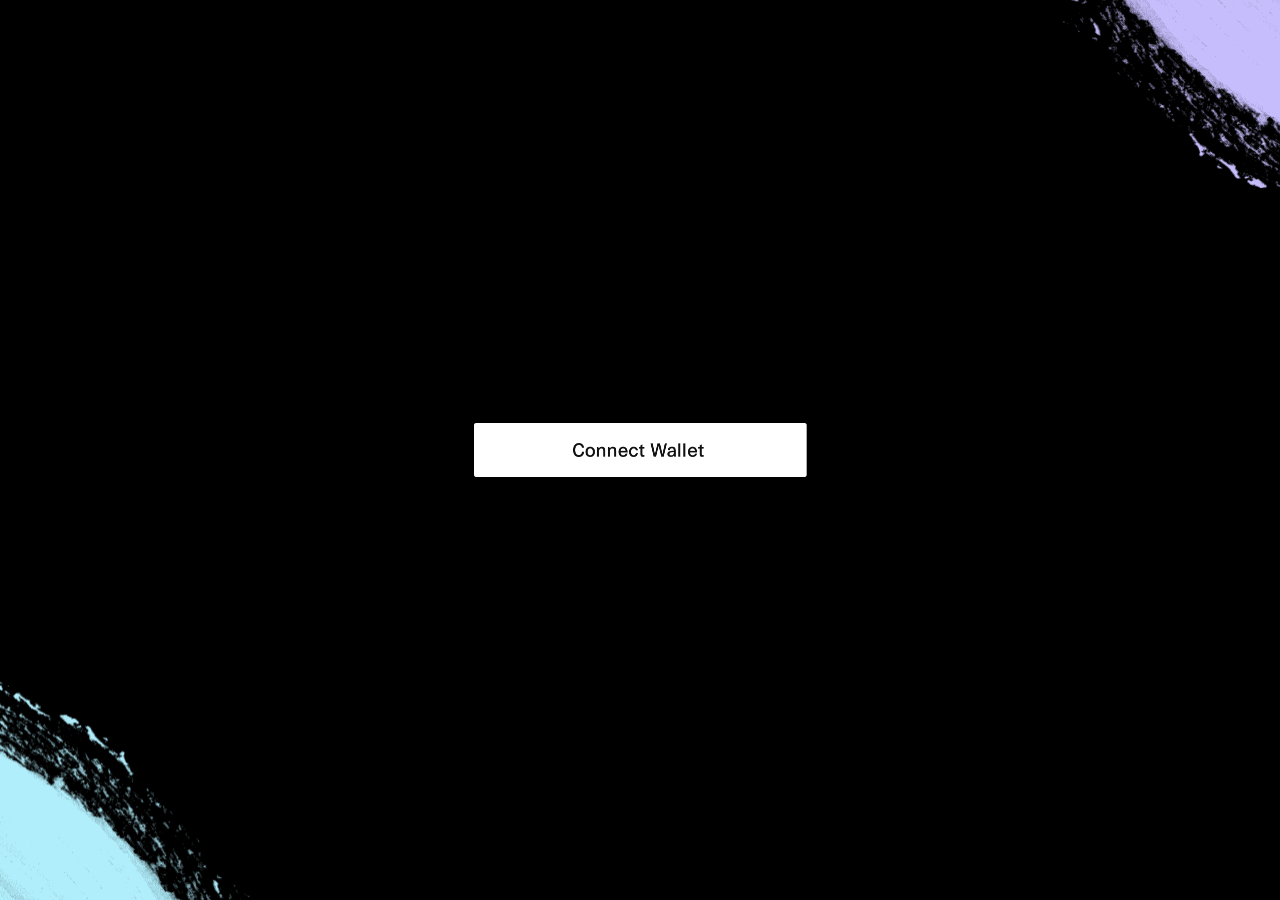
==== index.html @ 92d4a894 "working" ====
<!DOCTYPE html>
<html>
  <head>
    <meta charset="utf-8" />
    <meta name="viewport" content="width=device-width, user-scalable=no" />
    <title>Demo Dapp</title>
    <link href="style.css" rel="stylesheet" type="text/css" />
    <script src="https://cdn.plaid.com/link/v2/stable/link-initialize.js"></script>

    <style>
      html,
      body {
        height: 100%;
        width: 100%;
        background: #000;
      }
      html,
      body,
      div {
        margin: 0;
        padding: 0;
      }

      body {
        display: flex;
        align-items: center;
        justify-content: center;
        color: white;
        -webkit-touch-callout: none;
        /* iOS Safari */
        -webkit-user-select: none;
        /* Safari */
        -khtml-user-select: none;
        /* Konqueror HTML */
        -moz-user-select: none;
        /* Old versions of Firefox */
        -ms-user-select: none;
        /* Internet Explorer/Edge */
        user-select: none;
        /* Non-prefixed version, currently
                                  supported by Chrome, Edge, Opera and Firefox */
      }

      .top {
        background-image: url("brushstroke_purple.png");
        background-position: top right;
        background-repeat: no-repeat;
        background-size: 399px 434px;
        height: 100vh;
        width: 100vw;
        position: absolute;
      }

      .bottom {
        background-image: url("brushstroke_blue.png");
        background-position: bottom -100px left;
        background-origin: 100 0;
        background-repeat: no-repeat;
        background-size: 423px 548px;
        height: 100vh;
        width: 100vw;
        position: absolute;
      }

      .wrapper {
        display: flex;
        flex-direction: column;
        align-items: center;
      }

      @keyframes fadeIn {
        0% {
          opacity: 0;
        }

        100% {
          opacity: 1;
        }
      }

      .done {
        transform: scale(0.7);
        background-image: url("pill.png");
        background-size: 374px 48.5px;
        background-repeat: no-repeat;
        width: 374px;
        height: 48.5px;
        margin-bottom: 50px;
        opacity: 0;
        animation: fadeIn 1s;
        /*animation-timing-function: ease-out;*/
        animation-delay: 1s;
        animation-fill-mode: forwards;
        /* When the spec is finished */
      }

      .icons {
        background-image: url("icons.png");
        background-size: 109px 59px;
        width: 109px;
        height: 59px;
        margin-bottom: 50px;
      }

      .btn {
        background-image: url("cta.png");
        background-size: 332.5px 54px;
        background-repeat: no-repeat;
        width: 333px;
        height: 54px;
        z-index: 100;
        cursor: pointer;
      }

      .btn.hover {
        opacity: 0.9;
      }

      .hidden {
        display: none;
      }
    </style>
  </head>

  <body>
    <script src="script.js"></script>

    <div class="top"></div>
    <div class="bottom"></div>
    <div class="wrapper">
      <div class="done hidden"></div>
      <!--<div class="icons"></div>-->
      <div
        class="btn"
        onclick="navigator.platform !== 'iPhone' && connect()"
        ontouchstart='document.getElementsByClassName("btn")[0].classList.add("hover")'
        ontouchend='document.getElementsByClassName("btn")[0].classList.remove("hover"); connect()'
      ></div>
    </div>

    <!--
  This script places a badge on your repl's full-browser view back to your repl's cover
  page. Try various colors for the theme: dark, light, red, orange, yellow, lime, green,
  teal, blue, blurple, magenta, pink!
  --></body>

  <script>
    window.connect = async function () {
      const plaidWeb3 = await Plaid.web3();
      const handler = plaidWeb3.createEthereumOnboarding({
        // retrieve from https://dashboard.plaid.com/team/wallet-onboard
        token: "link-sandbox-b05993eb-9eb9-4ff2-8573-1264c033f071",
        chain: {
          // RPC gateway URL to use for non-wallet methods
          rpcUrl: "https://cloudflare-eth.com/v1/mainnet",
          // EVM chain ID in hexadecimal format as described in https://eips.ethereum.org/EIPS/eip-695
          // See https://chainlist.org/ for a list of common chains
          chainId: "0x1",
        },
        onSuccess: async (provider) => {
          // provider is an EIP-1193 compatible JavaScript object https://eips.ethereum.org/EIPS/eip-1193
          // provider can be used by other libraries to request more data
          document.getElementsByClassName("btn")[0].classList.add("hidden");
          document.getElementsByClassName("icons")[0] &&
            document.getElementsByClassName("icons")[0].classList.add("hidden");
          document.getElementsByClassName("done")[0].classList.remove("hidden");
        },
        onExit: (error, metadata) => {
          // Optional callback, called if the user exits without connecting a wallet
          // See https://plaid.com/docs/link/web/#onexit for details
        },
      });
      handler.open();
    };
  </script>
</html>
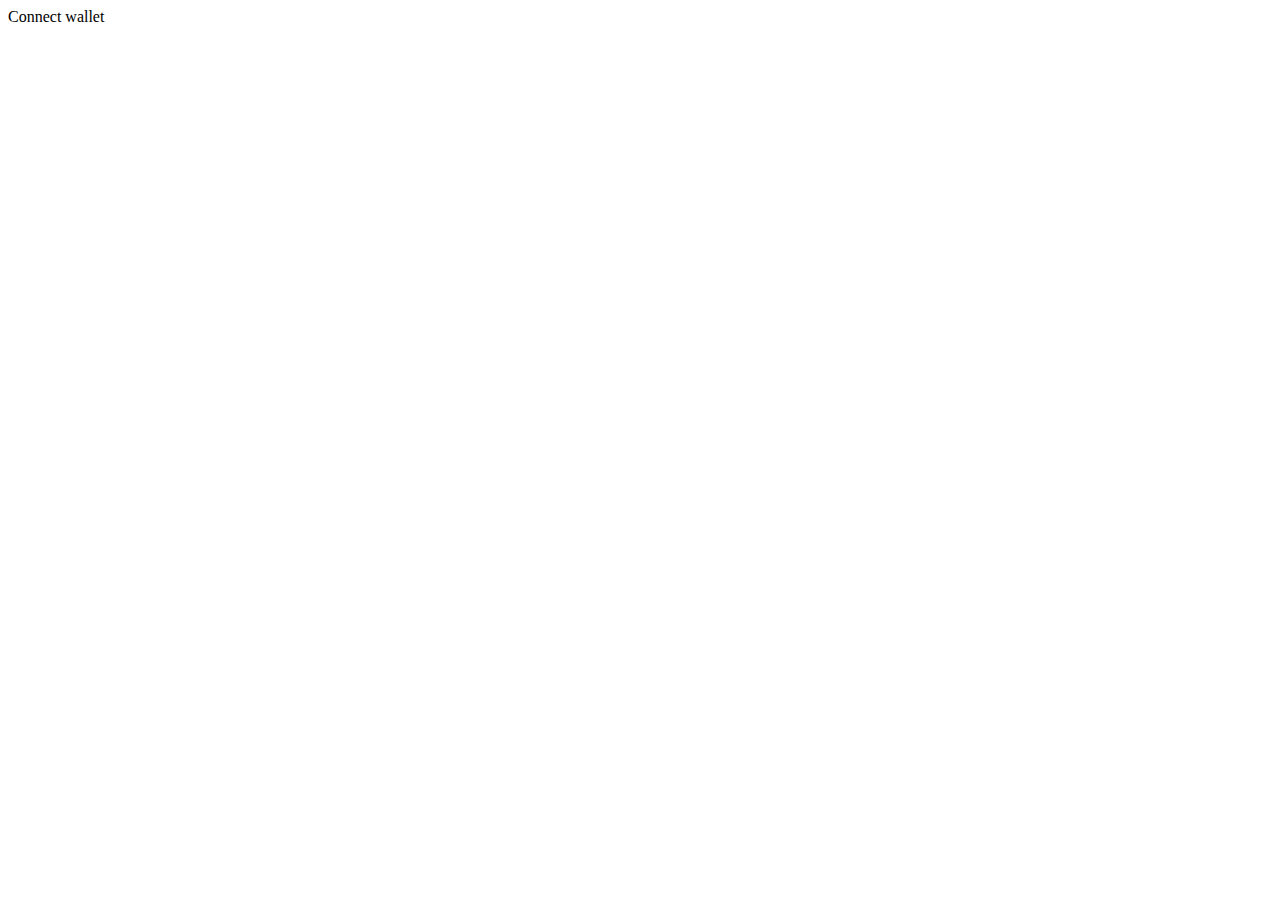
==== commit 154acf48: "Switch to mainnet" ====
--- a/index.html
+++ b/index.html
@@ -4,173 +4,104 @@
     <meta charset="utf-8" />
     <meta name="viewport" content="width=device-width, user-scalable=no" />
     <title>Demo Dapp</title>
-    <link href="style.css" rel="stylesheet" type="text/css" />
-    <script src="https://cdn.plaid.com/link/v2/stable/link-initialize.js"></script>
-
-    <style>
-      html,
-      body {
-        height: 100%;
-        width: 100%;
-        background: #000;
-      }
-      html,
-      body,
-      div {
-        margin: 0;
-        padding: 0;
-      }
-
-      body {
-        display: flex;
-        align-items: center;
-        justify-content: center;
-        color: white;
-        -webkit-touch-callout: none;
-        /* iOS Safari */
-        -webkit-user-select: none;
-        /* Safari */
-        -khtml-user-select: none;
-        /* Konqueror HTML */
-        -moz-user-select: none;
-        /* Old versions of Firefox */
-        -ms-user-select: none;
-        /* Internet Explorer/Edge */
-        user-select: none;
-        /* Non-prefixed version, currently
-                                  supported by Chrome, Edge, Opera and Firefox */
-      }
-
-      .top {
-        background-image: url("brushstroke_purple.png");
-        background-position: top right;
-        background-repeat: no-repeat;
-        background-size: 399px 434px;
-        height: 100vh;
-        width: 100vw;
-        position: absolute;
-      }
-
-      .bottom {
-        background-image: url("brushstroke_blue.png");
-        background-position: bottom -100px left;
-        background-origin: 100 0;
-        background-repeat: no-repeat;
-        background-size: 423px 548px;
-        height: 100vh;
-        width: 100vw;
-        position: absolute;
-      }
-
-      .wrapper {
-        display: flex;
-        flex-direction: column;
-        align-items: center;
-      }
-
-      @keyframes fadeIn {
-        0% {
-          opacity: 0;
-        }
-
-        100% {
-          opacity: 1;
-        }
-      }
-
-      .done {
-        transform: scale(0.7);
-        background-image: url("pill.png");
-        background-size: 374px 48.5px;
-        background-repeat: no-repeat;
-        width: 374px;
-        height: 48.5px;
-        margin-bottom: 50px;
-        opacity: 0;
-        animation: fadeIn 1s;
-        /*animation-timing-function: ease-out;*/
-        animation-delay: 1s;
-        animation-fill-mode: forwards;
-        /* When the spec is finished */
-      }
-
-      .icons {
-        background-image: url("icons.png");
-        background-size: 109px 59px;
-        width: 109px;
-        height: 59px;
-        margin-bottom: 50px;
-      }
-
-      .btn {
-        background-image: url("cta.png");
-        background-size: 332.5px 54px;
-        background-repeat: no-repeat;
-        width: 333px;
-        height: 54px;
-        z-index: 100;
-        cursor: pointer;
-      }
-
-      .btn.hover {
-        opacity: 0.9;
-      }
-
-      .hidden {
-        display: none;
-      }
-    </style>
+    <link href="styles.css" rel="stylesheet" type="text/css" />
   </head>
 
   <body>
-    <script src="script.js"></script>
-
     <div class="top"></div>
     <div class="bottom"></div>
     <div class="wrapper">
       <div class="done hidden"></div>
-      <!--<div class="icons"></div>-->
-      <div
-        class="btn"
-        onclick="navigator.platform !== 'iPhone' && connect()"
-        ontouchstart='document.getElementsByClassName("btn")[0].classList.add("hover")'
-        ontouchend='document.getElementsByClassName("btn")[0].classList.remove("hover"); connect()'
-      ></div>
+      <div class="btn" id="connect-btn" onclick="connectPlaid()">
+        Connect wallet
+      </div>
+      <div class="btn hidden" id="mint-btn" onclick="mint()"></div>
     </div>
+  </body>
+  <script src="script.js"></script>
+  <script src="https://cdn.plaid.com/link/v2/stable/link-initialize.js"></script>
+  <script>
+    window.connectPlugin = async function () {
+      // Check if plugin is installed
+      if (!window.ethereum) {
+        document.getElementById("connect-btn").innerHTML = "No plugin detected";
+        return;
+      }
 
-    <!--
-  This script places a badge on your repl's full-browser view back to your repl's cover
-  page. Try various colors for the theme: dark, light, red, orange, yellow, lime, green,
-  teal, blue, blurple, magenta, pink!
-  --></body>
+      let accounts;
+      try {
+        accounts = await window.ethereum.request({
+          method: "eth_requestAccounts",
+        });
+      } catch (e) {
+        document.getElementById("connect-btn").innerHTML =
+          "eth_requestAccounts error";
+        return;
+      }
 
-  <script>
-    window.connect = async function () {
-      const plaidWeb3 = await Plaid.web3();
+      if (!accounts[0]) {
+        return;
+      }
+
+      try {
+        await window.ethereum.request({
+          method: "wallet_switchEthereumChain",
+          params: [{ chainId: "0x1" }],
+        });
+      } catch (e) {
+        // Documented MetaMask behavior
+        if (e.code === 4902) {
+          document.getElementById("connect-btn").innerHTML =
+            "Needs wallet_addEthereumChain";
+        } else {
+          document.getElementById("connect-btn").innerHTML =
+            "wallet_switchEthereumChain error";
+        }
+        return;
+      }
+
+      onConnect(window.ethereum);
+    };
+
+    window.connectPlaid = async function () {
+      document.getElementById("connect-btn").classList.add("hidden");
+
+      const plaidWeb3 = await window.Plaid.web3();
+      const chain = {
+        // RPC gateway URL to use for non-wallet methods
+        rpcUrl: "https://cloudflare-eth.com/v1/mainnet",
+        // EVM chain ID in hexadecimal format as described in https://eips.ethereum.org/EIPS/eip-695
+        // See https://chainlist.org/ for a list of common chains
+        chainId: "0x1",
+      };
+
+      const provider = await plaidWeb3.getCurrentEthereumProvider(chain);
+
+      let isActivated = false;
+      if (provider) {
+        isActivated = await plaidWeb3.isProviderActive(provider);
+      }
+      if (isActivated) {
+        onConnect(provider);
+        return;
+      }
+
       const handler = plaidWeb3.createEthereumOnboarding({
         // retrieve from https://dashboard.plaid.com/team/wallet-onboard
-        token: "link-sandbox-b05993eb-9eb9-4ff2-8573-1264c033f071",
-        chain: {
-          // RPC gateway URL to use for non-wallet methods
-          rpcUrl: "https://cloudflare-eth.com/v1/mainnet",
-          // EVM chain ID in hexadecimal format as described in https://eips.ethereum.org/EIPS/eip-695
-          // See https://chainlist.org/ for a list of common chains
-          chainId: "0x1",
-        },
+        token: "link-sandbox-8b51f147-68ce-4183-8ad6-b7e0f8713d51",
+        chain: chain,
         onSuccess: async (provider) => {
-          // provider is an EIP-1193 compatible JavaScript object https://eips.ethereum.org/EIPS/eip-1193
-          // provider can be used by other libraries to request more data
-          document.getElementsByClassName("btn")[0].classList.add("hidden");
-          document.getElementsByClassName("icons")[0] &&
-            document.getElementsByClassName("icons")[0].classList.add("hidden");
-          document.getElementsByClassName("done")[0].classList.remove("hidden");
+          onConnect(provider);
         },
         onExit: (error, metadata) => {
-          // Optional callback, called if the user exits without connecting a wallet
-          // See https://plaid.com/docs/link/web/#onexit for details
+          document.getElementById("connect-btn").classList.remove("hidden");
+          connectButton.innerHTML = "Plaid exit";
+          connectButton.setAttribute("disabled", false);
         },
       });
       handler.open();
     };
+
+    var connectButton = document.getElementById("connect-btn");
   </script>
 </html>
